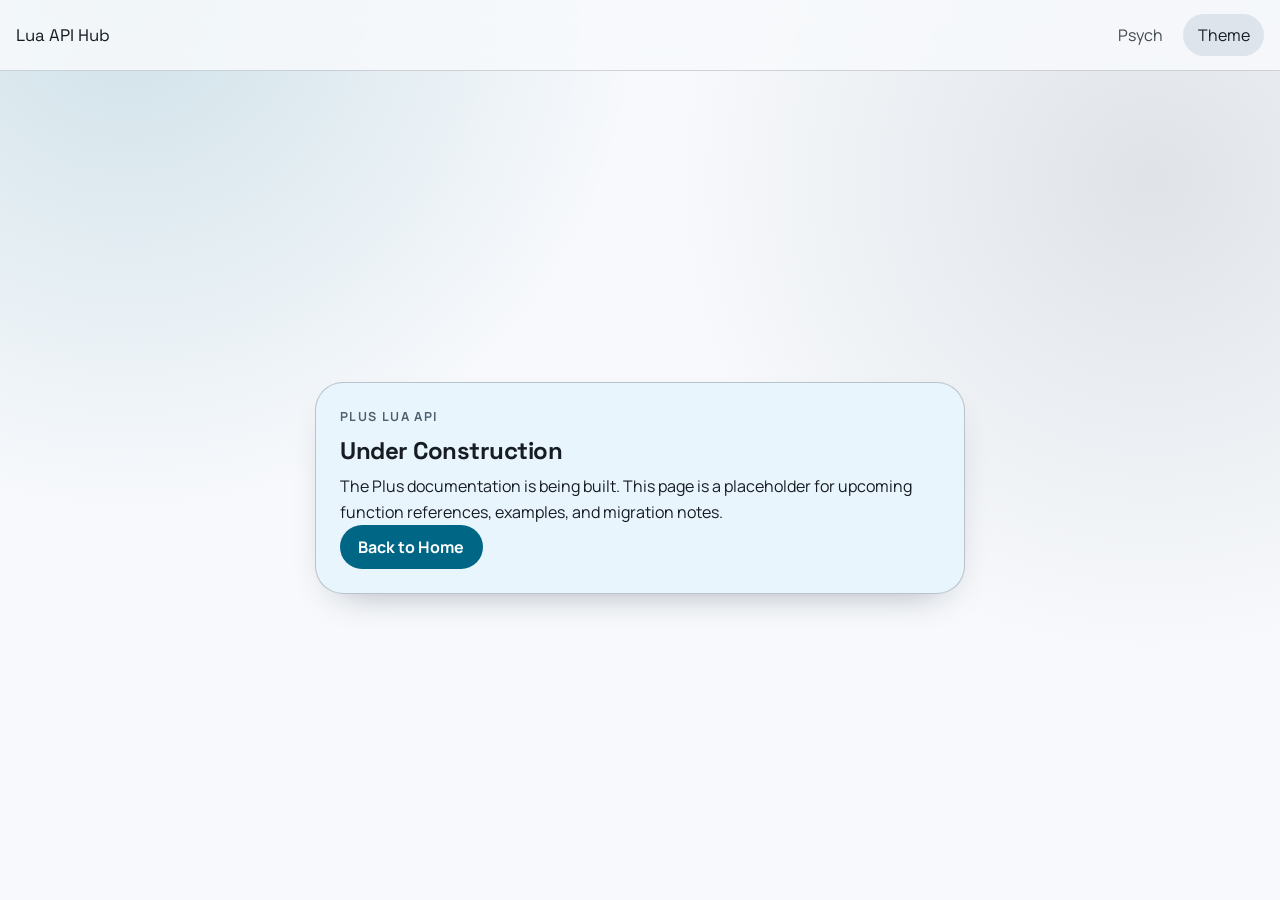
==== docs/plus.html @ 8eabc2a2 "Agregar archivos HTML, CSS y JS para la documentación del API de Lua, incluyendo soporte para temas " ====
<!doctype html>
<html lang="en" data-theme="auto">
  <head>
    <meta charset="UTF-8" />
    <meta name="viewport" content="width=device-width, initial-scale=1.0" />
    <title>Plus Lua API - Under Construction</title>
    <link rel="preconnect" href="https://fonts.googleapis.com" />
    <link rel="preconnect" href="https://fonts.gstatic.com" crossorigin />
    <link
      href="https://fonts.googleapis.com/css2?family=Manrope:wght@400;500;700;800&family=Space+Grotesk:wght@500;700&display=swap"
      rel="stylesheet"
    />
    <link rel="stylesheet" href="assets/site.css" />
    <script defer src="assets/site.js"></script>
  </head>
  <body>
    <header class="topbar">
      <a class="brand" href="index.html">Lua API Hub</a>
      <nav class="top-actions">
        <a class="text-link" href="psych.html">Psych</a>
        <button id="themeToggle" class="icon-btn" type="button" aria-label="Toggle theme">
          Theme
        </button>
      </nav>
    </header>

    <main class="page-main under-wrap">
      <section class="card under-card">
        <p class="eyebrow">Plus Lua API</p>
        <h1>Under Construction</h1>
        <p>
          The Plus documentation is being built. This page is a placeholder for upcoming
          function references, examples, and migration notes.
        </p>
        <a class="btn btn-filled" href="index.html">Back to Home</a>
      </section>
    </main>
  </body>
</html>
---- docs/assets/site.css ----
:root {
  color-scheme: light dark;

  --font-heading: "Space Grotesk", "Segoe UI", sans-serif;
  --font-body: "Manrope", "Segoe UI", sans-serif;

  --md-primary: #006686;
  --md-on-primary: #ffffff;
  --md-primary-container: #bfe9ff;
  --md-on-primary-container: #001f2a;

  --md-secondary: #4f616d;
  --md-surface: #f7f9fc;
  --md-surface-variant: #dde4eb;
  --md-on-surface: #161c22;
  --md-on-surface-variant: #404851;
  --md-outline: #707981;

  --md-shadow: 0 16px 40px -24px rgba(0, 24, 40, 0.45);
  --md-radius-xl: 28px;
  --md-radius-lg: 20px;
  --md-radius-md: 14px;
}

html[data-theme="dark"] {
  --md-primary: #74d1ff;
  --md-on-primary: #003548;
  --md-primary-container: #004d69;
  --md-on-primary-container: #bfe9ff;

  --md-secondary: #b5c9d7;
  --md-surface: #0f151b;
  --md-surface-variant: #26313a;
  --md-on-surface: #e9f1f8;
  --md-on-surface-variant: #c0c8d0;
  --md-outline: #88939d;

  --md-shadow: 0 16px 40px -24px rgba(0, 0, 0, 0.75);
}

* {
  box-sizing: border-box;
}

body {
  margin: 0;
  min-height: 100vh;
  font-family: var(--font-body);
  color: var(--md-on-surface);
  background: radial-gradient(circle at 10% 0%, color-mix(in oklab, var(--md-primary) 16%, transparent), transparent 35%),
    radial-gradient(circle at 90% 20%, color-mix(in oklab, var(--md-secondary) 14%, transparent), transparent 35%),
    var(--md-surface);
}

h1,
h2,
h3 {
  font-family: var(--font-heading);
  letter-spacing: -0.02em;
  margin: 0 0 0.5rem;
}

p {
  margin: 0;
  line-height: 1.6;
}

a {
  color: var(--md-primary);
}

.topbar {
  position: sticky;
  top: 0;
  z-index: 50;
  display: flex;
  justify-content: space-between;
  align-items: center;
  padding: 0.9rem 1rem;
  backdrop-filter: blur(12px);
  background: color-mix(in oklab, var(--md-surface) 85%, transparent);
  border-bottom: 1px solid color-mix(in oklab, var(--md-outline) 30%, transparent);
}

.brand {
  text-decoration: none;
  font-family: var(--font-heading);
  font-size: 1.05rem;
  color: var(--md-on-surface);
}

.top-actions {
  display: flex;
  align-items: center;
  gap: 0.5rem;
}

.text-link {
  text-decoration: none;
  color: var(--md-on-surface-variant);
  padding: 0.5rem 0.75rem;
  border-radius: 999px;
}

.text-link:hover {
  background: color-mix(in oklab, var(--md-primary) 10%, transparent);
}

.icon-btn,
.btn {
  border: 0;
  border-radius: 999px;
  font: inherit;
  cursor: pointer;
}

.icon-btn {
  background: var(--md-surface-variant);
  color: var(--md-on-surface);
  padding: 0.6rem 0.9rem;
}

.welcome-body {
  overflow-x: hidden;
}

.ambient {
  position: fixed;
  pointer-events: none;
  border-radius: 999px;
  filter: blur(42px);
  opacity: 0.35;
  z-index: -1;
}

.ambient-a {
  width: 300px;
  height: 300px;
  left: -80px;
  top: 12vh;
  background: color-mix(in oklab, var(--md-primary) 45%, transparent);
}

.ambient-b {
  width: 260px;
  height: 260px;
  right: -90px;
  bottom: 10vh;
  background: color-mix(in oklab, #ff8c5a 40%, transparent);
}

.welcome-main,
.page-main {
  max-width: 960px;
  margin: 0 auto;
  padding: 2.2rem 1rem 1rem;
}

.hero {
  text-align: center;
  padding: clamp(1.6rem, 3vw, 2.4rem);
}

.eyebrow {
  font-size: 0.78rem;
  text-transform: uppercase;
  letter-spacing: 0.11em;
  color: var(--md-secondary);
  margin-bottom: 0.5rem;
  font-weight: 700;
}

.hero h1 {
  font-size: clamp(1.7rem, 5vw, 2.8rem);
}

.hero p {
  max-width: 62ch;
  margin: 0.5rem auto 0;
}

.card {
  border-radius: var(--md-radius-xl);
  background: color-mix(in oklab, var(--md-surface) 75%, var(--md-primary-container) 25%);
  border: 1px solid color-mix(in oklab, var(--md-outline) 40%, transparent);
  box-shadow: var(--md-shadow);
}

.cta-row {
  margin-top: 1.3rem;
  display: flex;
  flex-wrap: wrap;
  justify-content: center;
  gap: 0.8rem;
}

.btn {
  display: inline-flex;
  align-items: center;
  justify-content: center;
  min-height: 44px;
  padding: 0.65rem 1.15rem;
  text-decoration: none;
  font-weight: 700;
}

.btn-filled {
  background: var(--md-primary);
  color: var(--md-on-primary);
}

.btn-filled:hover {
  filter: brightness(1.07);
}

.btn-outlined {
  color: var(--md-on-surface);
  border: 1px solid color-mix(in oklab, var(--md-outline) 65%, transparent);
  background: color-mix(in oklab, var(--md-surface) 70%, transparent);
}

.footer-note {
  text-align: center;
  color: var(--md-on-surface-variant);
  font-size: 0.9rem;
  padding: 1.5rem 1rem 2rem;
}

.under-wrap {
  display: grid;
  place-items: center;
  min-height: calc(100vh - 85px);
}

.under-card {
  max-width: 650px;
  padding: 1.5rem;
}

.docs-layout {
  display: grid;
  grid-template-columns: 280px minmax(0, 1fr);
  gap: 1rem;
  align-items: start;
  padding: 1rem;
  max-width: 1240px;
  margin: 0 auto;
}

.sidebar {
  position: sticky;
  top: 76px;
  padding: 1rem;
  max-height: calc(100vh - 90px);
  overflow-y: auto;
}

.sidebar h2 {
  font-size: 1rem;
}

.sidebar input {
  width: 100%;
  margin-top: 0.6rem;
  border-radius: var(--md-radius-md);
  border: 1px solid color-mix(in oklab, var(--md-outline) 55%, transparent);
  background: color-mix(in oklab, var(--md-surface) 78%, transparent);
  color: var(--md-on-surface);
  padding: 0.7rem;
}

.sidebar-caption {
  margin: 0.7rem 0;
  color: var(--md-on-surface-variant);
  font-size: 0.9rem;
}

.category-nav {
  display: flex;
  flex-direction: column;
  gap: 0.35rem;
}

.category-nav a {
  text-decoration: none;
  color: var(--md-on-surface);
  padding: 0.45rem 0.55rem;
  border-radius: 10px;
  font-size: 0.92rem;
}

.category-nav a:hover {
  background: color-mix(in oklab, var(--md-primary) 10%, transparent);
}

.docs-content {
  display: flex;
  flex-direction: column;
  gap: 0.9rem;
}

.intro-card,
.function-group {
  padding: 1rem;
}

.chip-row {
  display: flex;
  flex-wrap: wrap;
  gap: 0.5rem;
  margin-top: 0.8rem;
}

.chip {
  display: inline-flex;
  align-items: center;
  padding: 0.3rem 0.7rem;
  border-radius: 999px;
  font-size: 0.82rem;
  background: var(--md-primary-container);
  color: var(--md-on-primary-container);
}

.plain-list {
  margin: 0.35rem 0 0;
  padding-left: 1.1rem;
  line-height: 1.6;
}

.function-sections {
  display: grid;
  gap: 0.9rem;
}

.function-group h3 {
  margin-bottom: 0.25rem;
}

.function-group p {
  color: var(--md-on-surface-variant);
  margin-bottom: 0.7rem;
}

.function-tags {
  display: flex;
  flex-wrap: wrap;
  gap: 0.5rem;
}

.tag {
  font-size: 0.83rem;
  padding: 0.34rem 0.58rem;
  border-radius: 999px;
  border: 1px solid color-mix(in oklab, var(--md-outline) 55%, transparent);
  background: color-mix(in oklab, var(--md-surface) 82%, transparent);
}

.sr-only {
  position: absolute;
  width: 1px;
  height: 1px;
  padding: 0;
  margin: -1px;
  overflow: hidden;
  clip: rect(0, 0, 0, 0);
  white-space: nowrap;
  border: 0;
}

@media (max-width: 980px) {
  .docs-layout {
    grid-template-columns: 1fr;
  }

  .sidebar {
    position: static;
    max-height: none;
  }
}
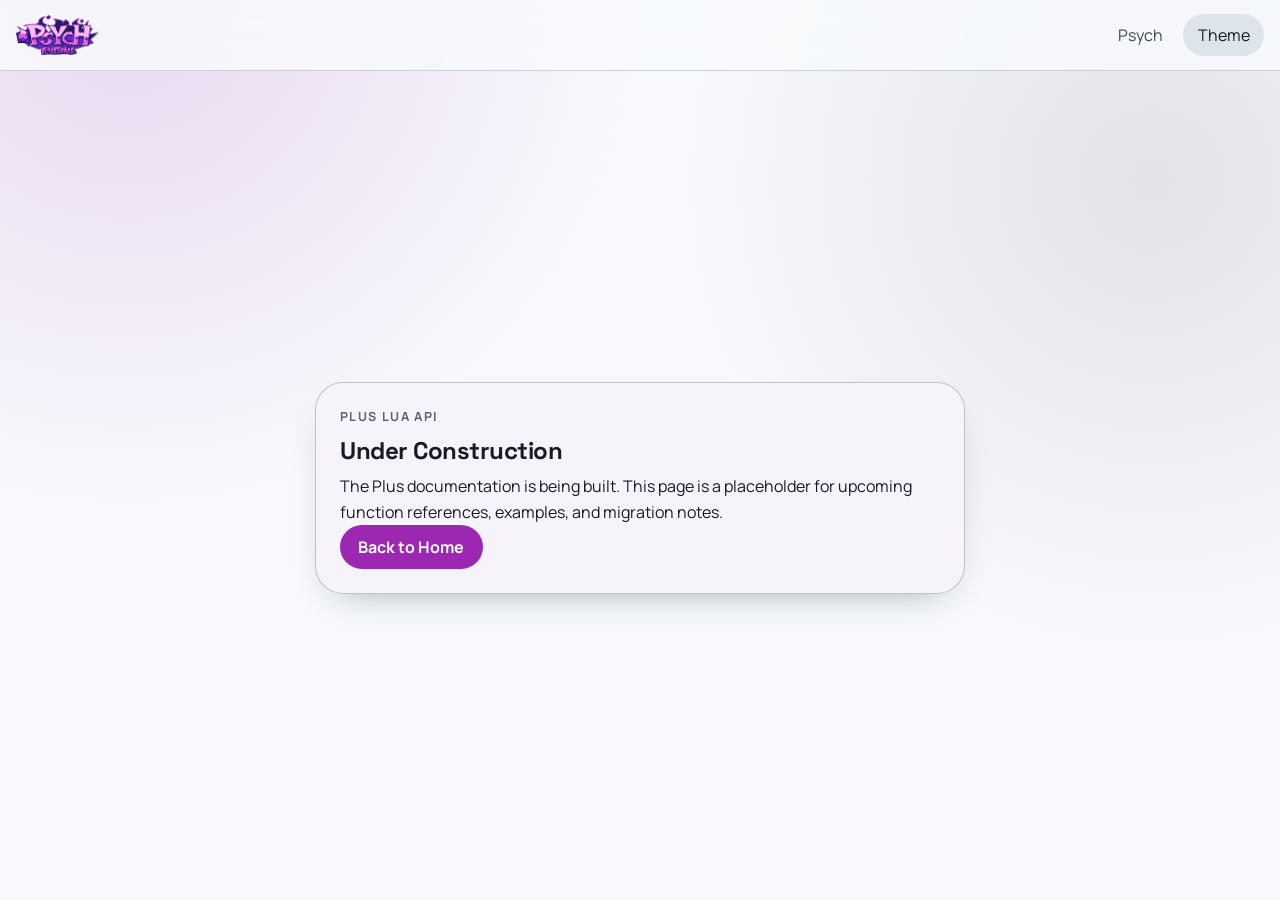
==== commit 09d16cd5: "Refactor code structure for improved readability and maintainability" ====
--- a/docs/plus.html
+++ b/docs/plus.html
@@ -10,12 +10,15 @@
       href="https://fonts.googleapis.com/css2?family=Manrope:wght@400;500;700;800&family=Space+Grotesk:wght@500;700&display=swap"
       rel="stylesheet"
     />
+    <link rel="icon" href="assets/favicon.ico" />
     <link rel="stylesheet" href="assets/site.css" />
     <script defer src="assets/site.js"></script>
   </head>
   <body>
     <header class="topbar">
-      <a class="brand" href="index.html">Lua API Hub</a>
+      <a class="brand" href="index.html">
+        <img src="assets/logo.png" alt="Psych Engine" class="brand-logo" />
+      </a>
       <nav class="top-actions">
         <a class="text-link" href="psych.html">Psych</a>
         <button id="themeToggle" class="icon-btn" type="button" aria-label="Toggle theme">
--- a/docs/assets/site.css
+++ b/docs/assets/site.css
@@ -4,12 +4,12 @@
   --font-heading: "Space Grotesk", "Segoe UI", sans-serif;
   --font-body: "Manrope", "Segoe UI", sans-serif;
 
-  --md-primary: #006686;
+  --md-primary: #9c27b0;
   --md-on-primary: #ffffff;
-  --md-primary-container: #bfe9ff;
-  --md-on-primary-container: #001f2a;
-
-  --md-secondary: #4f616d;
+  --md-primary-container: #f3e5f5;
+  --md-on-primary-container: #4a0072;
+
+  --md-secondary: #625b71;
   --md-surface: #f7f9fc;
   --md-surface-variant: #dde4eb;
   --md-on-surface: #161c22;
@@ -23,12 +23,12 @@
 }
 
 html[data-theme="dark"] {
-  --md-primary: #74d1ff;
-  --md-on-primary: #003548;
-  --md-primary-container: #004d69;
-  --md-on-primary-container: #bfe9ff;
-
-  --md-secondary: #b5c9d7;
+  --md-primary: #e1bee7;
+  --md-on-primary: #3e0051;
+  --md-primary-container: #6a0080;
+  --md-on-primary-container: #f3e5f5;
+
+  --md-secondary: #c8b6db;
   --md-surface: #0f151b;
   --md-surface-variant: #26313a;
   --md-on-surface: #e9f1f8;
@@ -83,10 +83,20 @@
 }
 
 .brand {
+  display: flex;
+  align-items: center;
+  gap: 0.6rem;
   text-decoration: none;
   font-family: var(--font-heading);
   font-size: 1.05rem;
   color: var(--md-on-surface);
+}
+
+.brand-logo {
+  height: 40px;
+  width: auto;
+  max-width: 180px;
+  display: block;
 }
 
 .top-actions {
@@ -339,6 +349,136 @@
 .function-group p {
   color: var(--md-on-surface-variant);
   margin-bottom: 0.7rem;
+}
+
+.function-list {
+  display: flex;
+  flex-direction: column;
+  gap: 1rem;
+  margin-top: 0.8rem;
+}
+
+.function-item {
+  padding: 0.8rem;
+  border-left: 3px solid var(--md-primary);
+  border-radius: 0 var(--md-radius-md) var(--md-radius-md) 0;
+  background: color-mix(in oklab, var(--md-surface) 85%, transparent);
+}
+
+.function-item h4 {
+  margin: 0 0 0.4rem 0;
+  font-size: 0.95rem;
+  color: var(--md-on-surface);
+  font-weight: 600;
+  letter-spacing: -0.01em;
+}
+
+.function-item h2 {
+  margin: 0 0 0.5rem 0;
+  font-size: 1.3rem;
+  color: var(--md-on-surface);
+  font-weight: 700;
+  letter-spacing: -0.01em;
+}
+
+.function-sig {
+  margin: 0.3rem 0;
+  padding: 0.5rem 0.8rem;
+  background: color-mix(in oklab, var(--md-primary) 12%, transparent);
+  border-radius: var(--md-radius-md);
+  font-size: 0.95rem;
+  line-height: 1.6;
+  overflow-x: auto;
+}
+
+.function-sig code {
+  color: var(--md-primary);
+  font-family: 'Courier New', monospace;
+  font-size: 1em;
+}
+
+.function-params {
+  margin: 0.6rem 0 0 0;
+  padding: 0.6rem 0 0 0;
+  border-top: 1px solid color-mix(in oklab, var(--md-outline) 20%, transparent);
+  list-style: none;
+}
+
+.function-params li {
+  margin: 0.4rem 0;
+  padding: 0.4rem 0.6rem;
+  background: color-mix(in oklab, var(--md-surface-variant) 30%, transparent);
+  border-radius: var(--md-radius-md);
+  font-size: 0.9rem;
+  line-height: 1.5;
+}
+
+.function-params strong {
+  color: var(--md-primary);
+  font-weight: 600;
+}
+
+.function-params em {
+  color: var(--md-secondary);
+  font-style: normal;
+  font-size: 0.85em;
+}
+
+.function-desc {
+  margin: 0.4rem 0;
+  color: var(--md-on-surface);
+  font-size: 0.9rem;
+  line-height: 1.5;
+}
+
+.function-examples {
+  margin: 0.5rem 0 0 0;
+  padding: 0.8rem;
+  background: color-mix(in oklab, var(--md-secondary) 10%, transparent);
+  border-radius: var(--md-radius-md);
+  font-size: 0.95rem;
+}
+
+.function-examples strong {
+  color: var(--md-on-surface);
+  font-weight: 600;
+  display: block;
+  margin-bottom: 0.5rem;
+}
+
+.function-examples code {
+  display: block;
+  padding: 0.5rem 0.7rem;
+  margin: 0.3rem 0;
+  background: color-mix(in oklab, var(--md-surface-variant) 50%, transparent);
+  border-radius: 4px;
+  color: var(--md-secondary);
+  font-family: 'Courier New', monospace;
+  font-size: 0.95em;
+  line-height: 1.5;
+}
+
+.example-item {
+  margin: 0.5rem 0;
+}
+
+.example-item code {
+  display: block;
+  padding: 0.5rem 0.7rem;
+  background: color-mix(in oklab, var(--md-surface-variant) 50%, transparent);
+  border-radius: 4px;
+  color: var(--md-secondary);
+  font-family: 'Courier New', monospace;
+  font-size: 0.95em;
+  margin-bottom: 0.3rem;
+}
+
+.example-item p {
+  margin: 0;
+  padding: 0.3rem 0.7rem;
+  color: var(--md-on-surface-variant);
+  font-size: 0.88rem;
+  font-style: italic;
 }
 
 .function-tags {
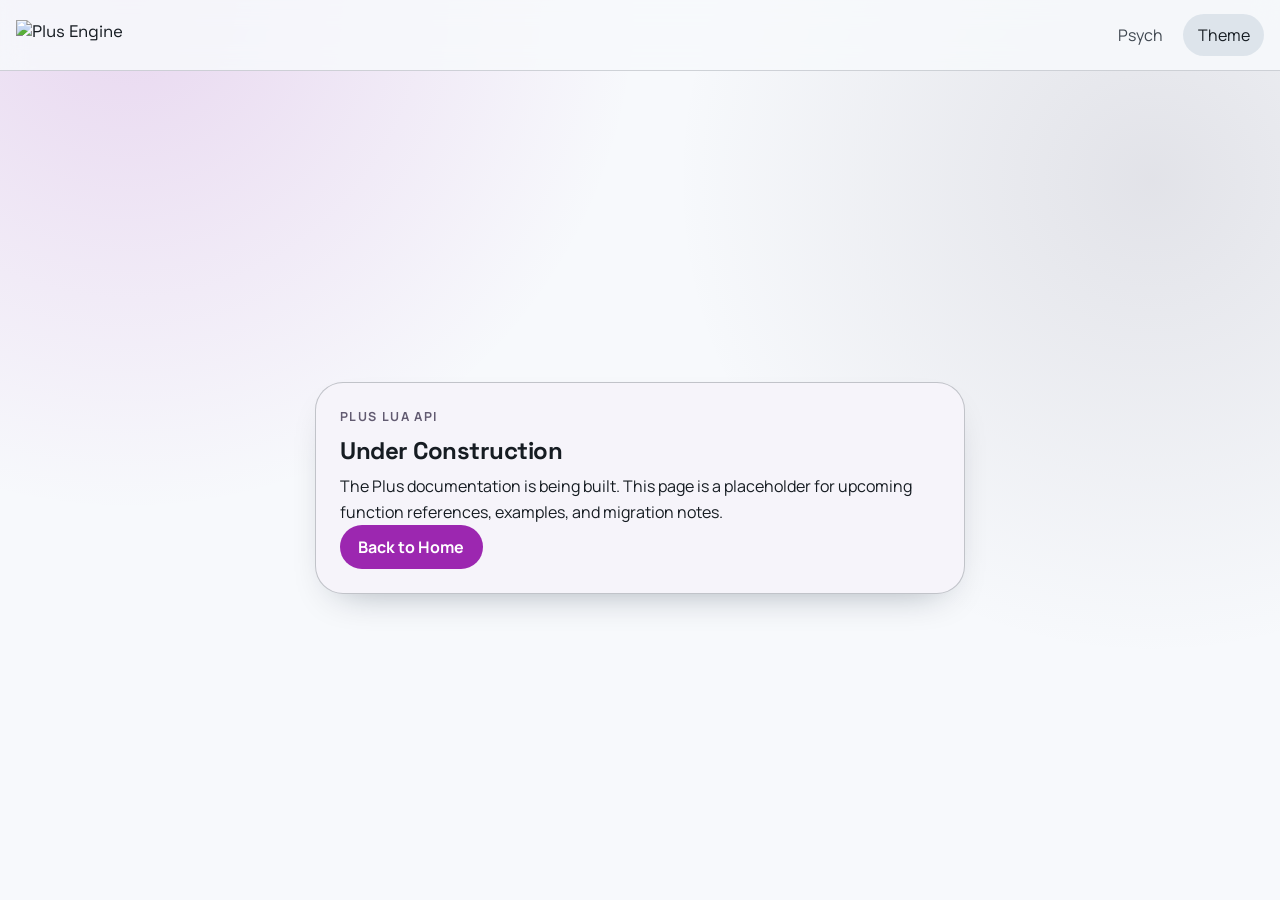
==== commit 05680c20: "Actualizar logos y ajustar estilos en la documentación del API de Lua" ====
--- a/docs/plus.html
+++ b/docs/plus.html
@@ -14,10 +14,10 @@
     <link rel="stylesheet" href="assets/site.css" />
     <script defer src="assets/site.js"></script>
   </head>
-  <body>
+  <body class="plus-body">
     <header class="topbar">
       <a class="brand" href="index.html">
-        <img src="assets/logo.png" alt="Psych Engine" class="brand-logo" />
+        <img src="assets/pluslogo.png" alt="Plus Engine" class="brand-logo" />
       </a>
       <nav class="top-actions">
         <a class="text-link" href="psych.html">Psych</a>
--- a/docs/assets/site.css
+++ b/docs/assets/site.css
@@ -93,10 +93,17 @@
 }
 
 .brand-logo {
-  height: 40px;
+  height: 30px;
+  max-height: 30px;
   width: auto;
-  max-width: 180px;
+  max-width: 140px;
   display: block;
+}
+
+.psych-logo {
+  height: 26px;
+  max-height: 26px;
+  max-width: 130px;
 }
 
 .top-actions {
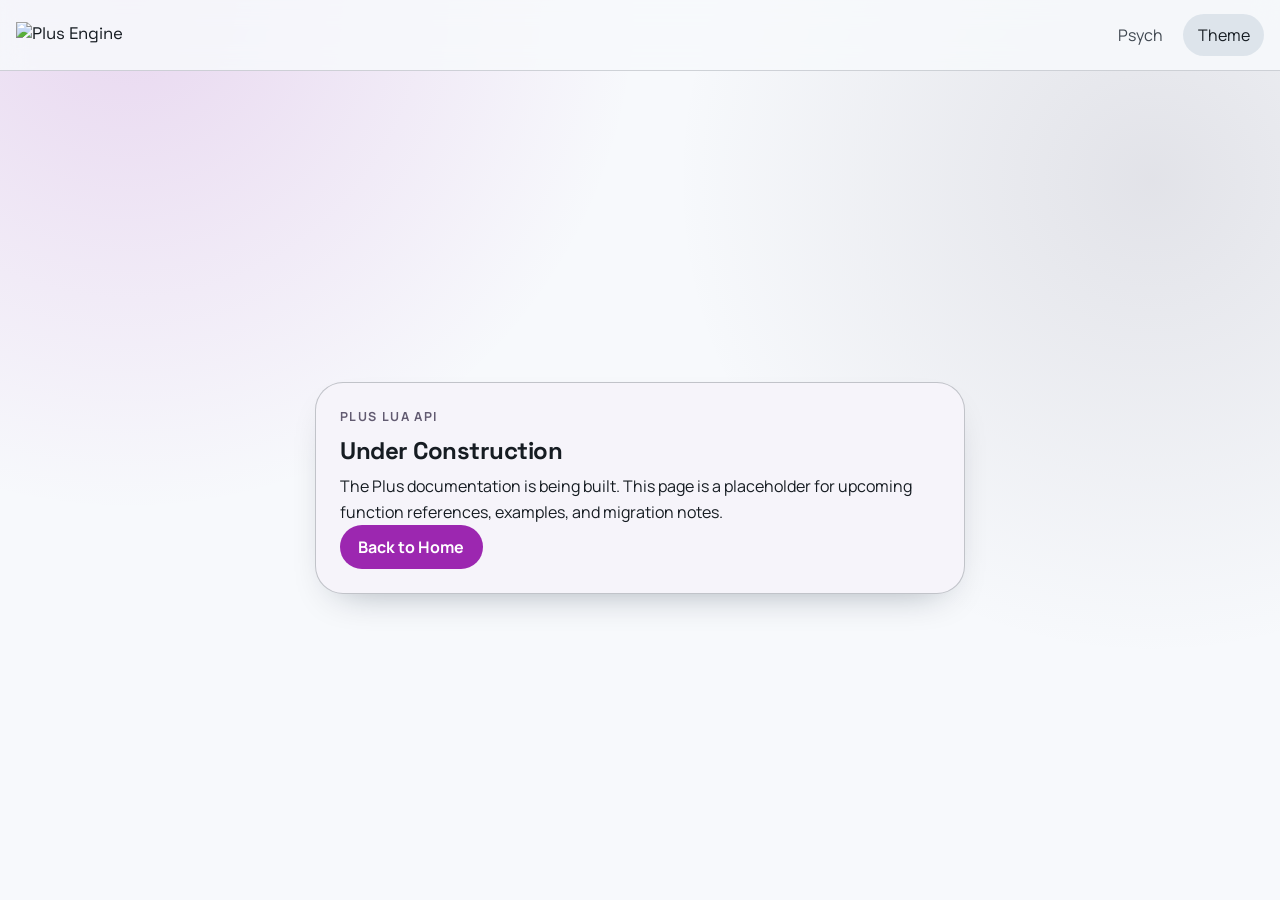
==== commit 7c200053: "Ajustar dimensiones y estilos de logotipos en la documentación" ====
--- a/docs/plus.html
+++ b/docs/plus.html
@@ -17,7 +17,7 @@
   <body class="plus-body">
     <header class="topbar">
       <a class="brand" href="index.html">
-        <img src="assets/pluslogo.png" alt="Plus Engine" class="brand-logo" />
+        <img src="assets/pluslogo.png" alt="Plus Engine" class="brand-logo" width="120" height="26" />
       </a>
       <nav class="top-actions">
         <a class="text-link" href="psych.html">Psych</a>
--- a/docs/assets/site.css
+++ b/docs/assets/site.css
@@ -90,20 +90,23 @@
   font-family: var(--font-heading);
   font-size: 1.05rem;
   color: var(--md-on-surface);
+  max-width: 180px;
+  overflow: hidden;
 }
 
 .brand-logo {
-  height: 30px;
-  max-height: 30px;
-  width: auto;
-  max-width: 140px;
+  height: 26px !important;
+  max-height: 26px !important;
+  width: auto !important;
+  max-width: 120px !important;
   display: block;
+  object-fit: contain;
 }
 
 .psych-logo {
-  height: 26px;
-  max-height: 26px;
-  max-width: 130px;
+  height: 22px !important;
+  max-height: 22px !important;
+  max-width: 105px !important;
 }
 
 .top-actions {
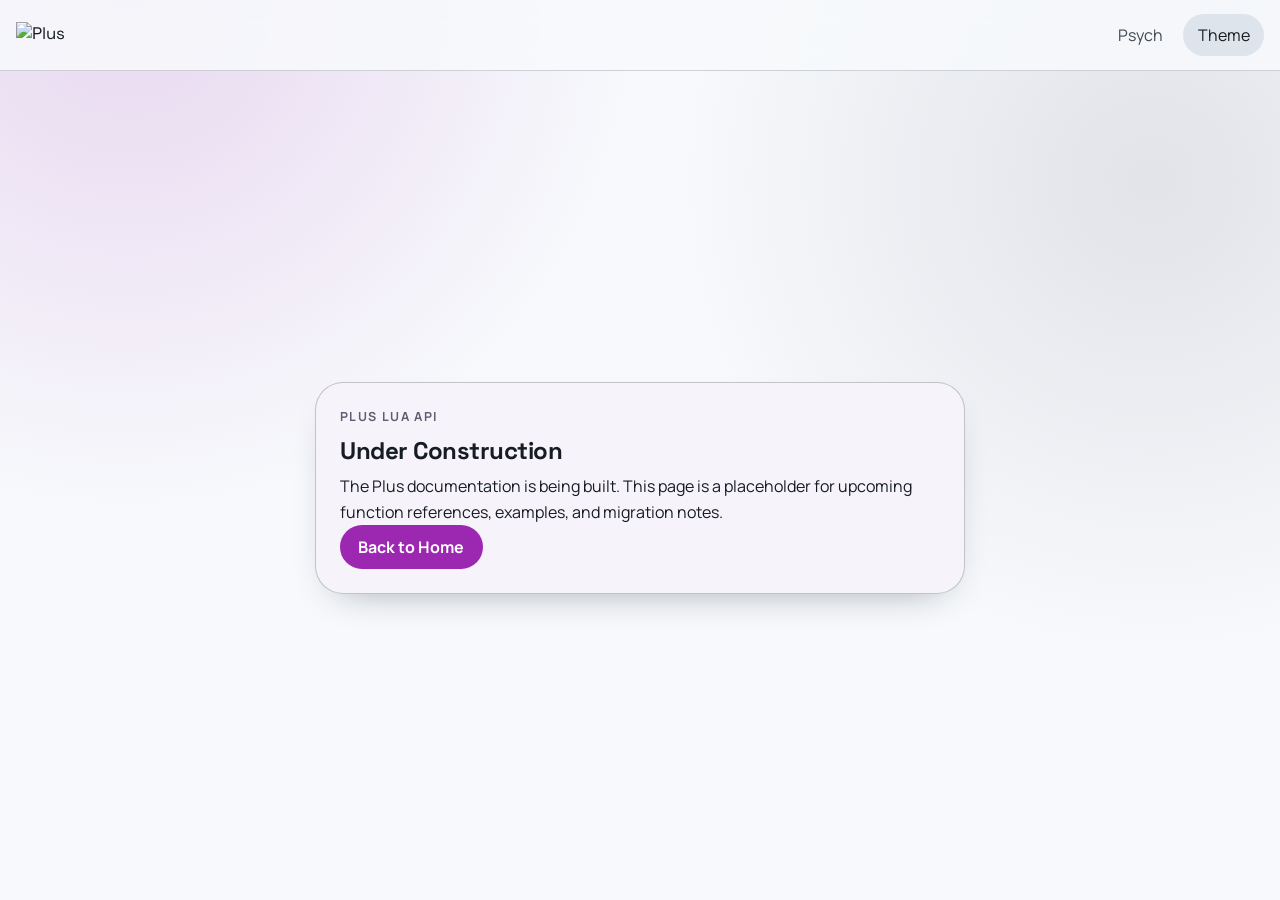
==== commit e90ce50b: "Eliminar estilos !important de logotipos y agregar clase plus-logo para mejorar la flexibilidad en e" ====
--- a/docs/plus.html
+++ b/docs/plus.html
@@ -17,7 +17,7 @@
   <body class="plus-body">
     <header class="topbar">
       <a class="brand" href="index.html">
-        <img src="assets/pluslogo.png" alt="Plus Engine" class="brand-logo" width="120" height="26" />
+        <img src="assets/pluslogo.png" alt="Plus Engine" class="brand-logo plus-logo" />
       </a>
       <nav class="top-actions">
         <a class="text-link" href="psych.html">Psych</a>
--- a/docs/assets/site.css
+++ b/docs/assets/site.css
@@ -95,18 +95,22 @@
 }
 
 .brand-logo {
-  height: 26px !important;
-  max-height: 26px !important;
-  width: auto !important;
-  max-width: 120px !important;
+  height: 26px;
+  max-height: 26px;
+  width: auto;
+  max-width: 120px;
   display: block;
   object-fit: contain;
 }
 
+.plus-logo {
+  max-width: 100px;
+}
+
 .psych-logo {
-  height: 22px !important;
-  max-height: 22px !important;
-  max-width: 105px !important;
+  height: 22px;
+  max-height: 22px;
+  max-width: 105px;
 }
 
 .top-actions {
